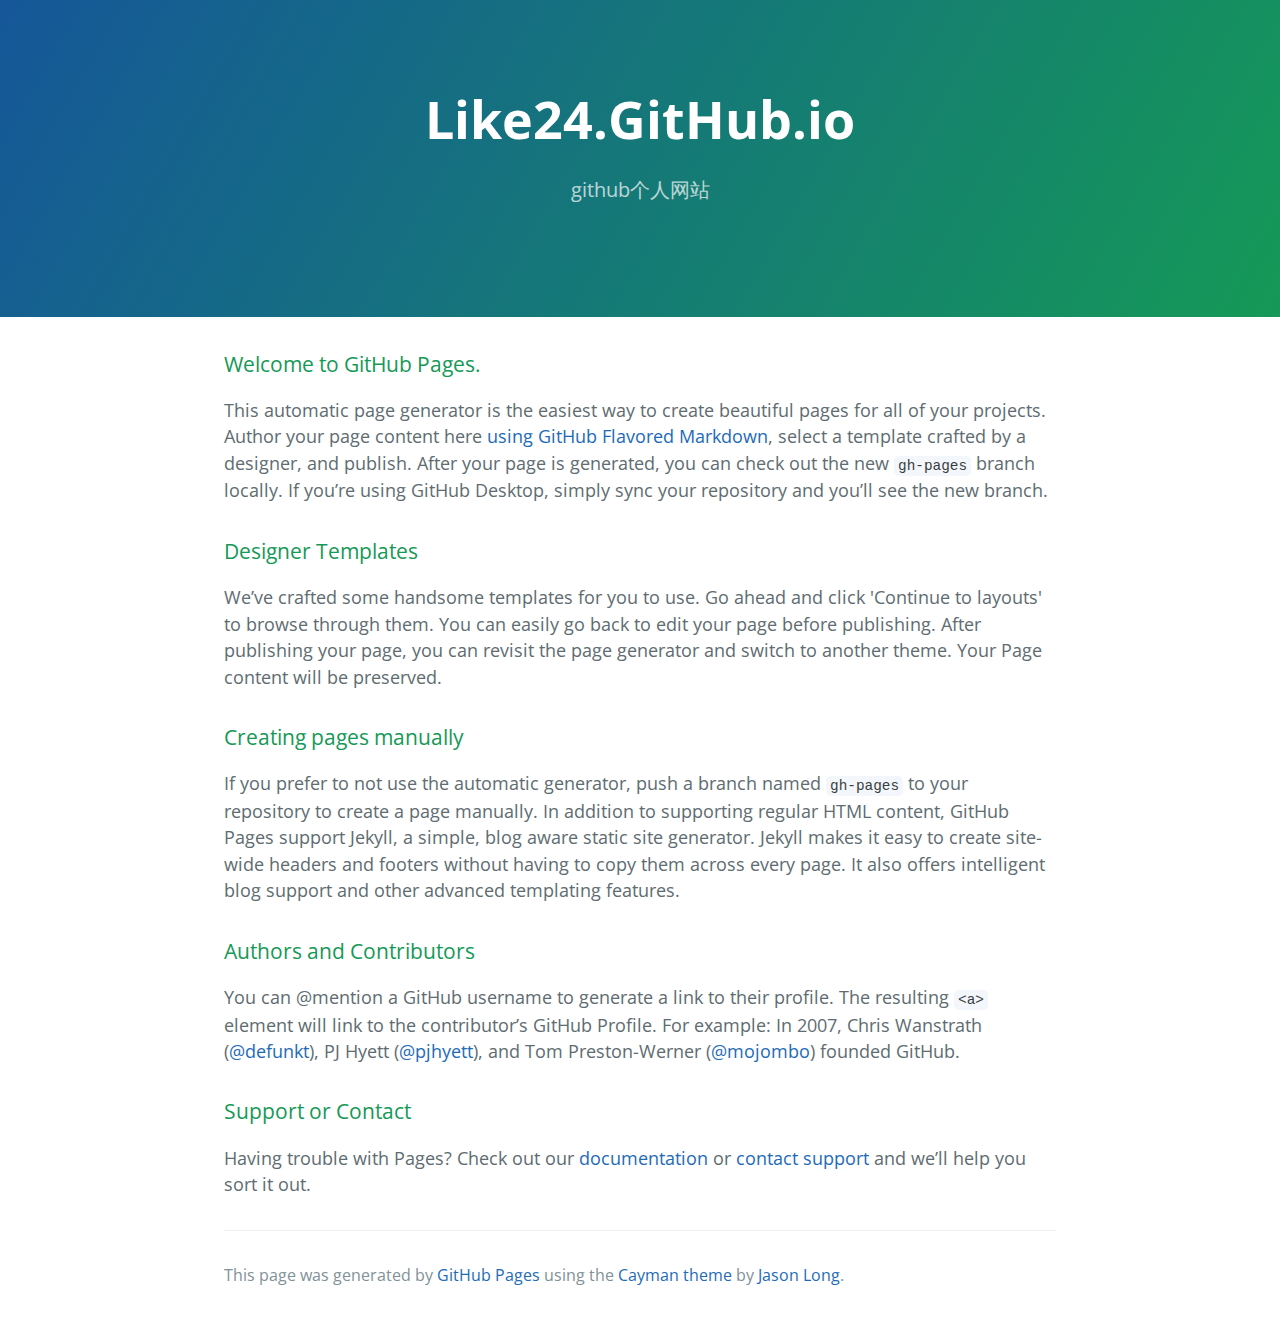
==== index.html @ ed0d40ed "Replace master branch with page content via GitHub" ====
<!DOCTYPE html>
<html lang="en-us">
  <head>
    <meta charset="UTF-8">
    <title>Like24.GitHub.io by like24</title>
    <meta name="viewport" content="width=device-width, initial-scale=1">
    <link rel="stylesheet" type="text/css" href="stylesheets/normalize.css" media="screen">
    <link href='https://fonts.googleapis.com/css?family=Open+Sans:400,700' rel='stylesheet' type='text/css'>
    <link rel="stylesheet" type="text/css" href="stylesheets/stylesheet.css" media="screen">
    <link rel="stylesheet" type="text/css" href="stylesheets/github-light.css" media="screen">
  </head>
  <body>
    <section class="page-header">
      <h1 class="project-name">Like24.GitHub.io</h1>
      <h2 class="project-tagline">github个人网站</h2>
    </section>

    <section class="main-content">
      <h3>
<a id="welcome-to-github-pages" class="anchor" href="#welcome-to-github-pages" aria-hidden="true"><span aria-hidden="true" class="octicon octicon-link"></span></a>Welcome to GitHub Pages.</h3>

<p>This automatic page generator is the easiest way to create beautiful pages for all of your projects. Author your page content here <a href="https://guides.github.com/features/mastering-markdown/">using GitHub Flavored Markdown</a>, select a template crafted by a designer, and publish. After your page is generated, you can check out the new <code>gh-pages</code> branch locally. If you’re using GitHub Desktop, simply sync your repository and you’ll see the new branch.</p>

<h3>
<a id="designer-templates" class="anchor" href="#designer-templates" aria-hidden="true"><span aria-hidden="true" class="octicon octicon-link"></span></a>Designer Templates</h3>

<p>We’ve crafted some handsome templates for you to use. Go ahead and click 'Continue to layouts' to browse through them. You can easily go back to edit your page before publishing. After publishing your page, you can revisit the page generator and switch to another theme. Your Page content will be preserved.</p>

<h3>
<a id="creating-pages-manually" class="anchor" href="#creating-pages-manually" aria-hidden="true"><span aria-hidden="true" class="octicon octicon-link"></span></a>Creating pages manually</h3>

<p>If you prefer to not use the automatic generator, push a branch named <code>gh-pages</code> to your repository to create a page manually. In addition to supporting regular HTML content, GitHub Pages support Jekyll, a simple, blog aware static site generator. Jekyll makes it easy to create site-wide headers and footers without having to copy them across every page. It also offers intelligent blog support and other advanced templating features.</p>

<h3>
<a id="authors-and-contributors" class="anchor" href="#authors-and-contributors" aria-hidden="true"><span aria-hidden="true" class="octicon octicon-link"></span></a>Authors and Contributors</h3>

<p>You can @mention a GitHub username to generate a link to their profile. The resulting <code>&lt;a&gt;</code> element will link to the contributor’s GitHub Profile. For example: In 2007, Chris Wanstrath (<a href="https://github.com/defunkt" class="user-mention">@defunkt</a>), PJ Hyett (<a href="https://github.com/pjhyett" class="user-mention">@pjhyett</a>), and Tom Preston-Werner (<a href="https://github.com/mojombo" class="user-mention">@mojombo</a>) founded GitHub.</p>

<h3>
<a id="support-or-contact" class="anchor" href="#support-or-contact" aria-hidden="true"><span aria-hidden="true" class="octicon octicon-link"></span></a>Support or Contact</h3>

<p>Having trouble with Pages? Check out our <a href="https://help.github.com/pages">documentation</a> or <a href="https://github.com/contact">contact support</a> and we’ll help you sort it out.</p>

      <footer class="site-footer">

        <span class="site-footer-credits">This page was generated by <a href="https://pages.github.com">GitHub Pages</a> using the <a href="https://github.com/jasonlong/cayman-theme">Cayman theme</a> by <a href="https://twitter.com/jasonlong">Jason Long</a>.</span>
      </footer>

    </section>

  
  </body>
</html>
---- stylesheets/stylesheet.css ----
* {
  box-sizing: border-box; }

body {
  padding: 0;
  margin: 0;
  font-family: "Open Sans", "Helvetica Neue", Helvetica, Arial, sans-serif;
  font-size: 16px;
  line-height: 1.5;
  color: #606c71; }

a {
  color: #1e6bb8;
  text-decoration: none; }
  a:hover {
    text-decoration: underline; }

.btn {
  display: inline-block;
  margin-bottom: 1rem;
  color: rgba(255, 255, 255, 0.7);
  background-color: rgba(255, 255, 255, 0.08);
  border-color: rgba(255, 255, 255, 0.2);
  border-style: solid;
  border-width: 1px;
  border-radius: 0.3rem;
  transition: color 0.2s, background-color 0.2s, border-color 0.2s; }
  .btn + .btn {
    margin-left: 1rem; }

.btn:hover {
  color: rgba(255, 255, 255, 0.8);
  text-decoration: none;
  background-color: rgba(255, 255, 255, 0.2);
  border-color: rgba(255, 255, 255, 0.3); }

@media screen and (min-width: 64em) {
  .btn {
    padding: 0.75rem 1rem; } }

@media screen and (min-width: 42em) and (max-width: 64em) {
  .btn {
    padding: 0.6rem 0.9rem;
    font-size: 0.9rem; } }

@media screen and (max-width: 42em) {
  .btn {
    display: block;
    width: 100%;
    padding: 0.75rem;
    font-size: 0.9rem; }
    .btn + .btn {
      margin-top: 1rem;
      margin-left: 0; } }

.page-header {
  color: #fff;
  text-align: center;
  background-color: #159957;
  background-image: linear-gradient(120deg, #155799, #159957); }

@media screen and (min-width: 64em) {
  .page-header {
    padding: 5rem 6rem; } }

@media screen and (min-width: 42em) and (max-width: 64em) {
  .page-header {
    padding: 3rem 4rem; } }

@media screen and (max-width: 42em) {
  .page-header {
    padding: 2rem 1rem; } }

.project-name {
  margin-top: 0;
  margin-bottom: 0.1rem; }

@media screen and (min-width: 64em) {
  .project-name {
    font-size: 3.25rem; } }

@media screen and (min-width: 42em) and (max-width: 64em) {
  .project-name {
    font-size: 2.25rem; } }

@media screen and (max-width: 42em) {
  .project-name {
    font-size: 1.75rem; } }

.project-tagline {
  margin-bottom: 2rem;
  font-weight: normal;
  opacity: 0.7; }

@media screen and (min-width: 64em) {
  .project-tagline {
    font-size: 1.25rem; } }

@media screen and (min-width: 42em) and (max-width: 64em) {
  .project-tagline {
    font-size: 1.15rem; } }

@media screen and (max-width: 42em) {
  .project-tagline {
    font-size: 1rem; } }

.main-content :first-child {
  margin-top: 0; }
.main-content img {
  max-width: 100%; }
.main-content h1, .main-content h2, .main-content h3, .main-content h4, .main-content h5, .main-content h6 {
  margin-top: 2rem;
  margin-bottom: 1rem;
  font-weight: normal;
  color: #159957; }
.main-content p {
  margin-bottom: 1em; }
.main-content code {
  padding: 2px 4px;
  font-family: Consolas, "Liberation Mono", Menlo, Courier, monospace;
  font-size: 0.9rem;
  color: #383e41;
  background-color: #f3f6fa;
  border-radius: 0.3rem; }
.main-content pre {
  padding: 0.8rem;
  margin-top: 0;
  margin-bottom: 1rem;
  font: 1rem Consolas, "Liberation Mono", Menlo, Courier, monospace;
  color: #567482;
  word-wrap: normal;
  background-color: #f3f6fa;
  border: solid 1px #dce6f0;
  border-radius: 0.3rem; }
  .main-content pre > code {
    padding: 0;
    margin: 0;
    font-size: 0.9rem;
    color: #567482;
    word-break: normal;
    white-space: pre;
    background: transparent;
    border: 0; }
.main-content .highlight {
  margin-bottom: 1rem; }
  .main-content .highlight pre {
    margin-bottom: 0;
    word-break: normal; }
.main-content .highlight pre, .main-content pre {
  padding: 0.8rem;
  overflow: auto;
  font-size: 0.9rem;
  line-height: 1.45;
  border-radius: 0.3rem; }
.main-content pre code, .main-content pre tt {
  display: inline;
  max-width: initial;
  padding: 0;
  margin: 0;
  overflow: initial;
  line-height: inherit;
  word-wrap: normal;
  background-color: transparent;
  border: 0; }
  .main-content pre code:before, .main-content pre code:after, .main-content pre tt:before, .main-content pre tt:after {
    content: normal; }
.main-content ul, .main-content ol {
  margin-top: 0; }
.main-content blockquote {
  padding: 0 1rem;
  margin-left: 0;
  color: #819198;
  border-left: 0.3rem solid #dce6f0; }
  .main-content blockquote > :first-child {
    margin-top: 0; }
  .main-content blockquote > :last-child {
    margin-bottom: 0; }
.main-content table {
  display: block;
  width: 100%;
  overflow: auto;
  word-break: normal;
  word-break: keep-all; }
  .main-content table th {
    font-weight: bold; }
  .main-content table th, .main-content table td {
    padding: 0.5rem 1rem;
    border: 1px solid #e9ebec; }
.main-content dl {
  padding: 0; }
  .main-content dl dt {
    padding: 0;
    margin-top: 1rem;
    font-size: 1rem;
    font-weight: bold; }
  .main-content dl dd {
    padding: 0;
    margin-bottom: 1rem; }
.main-content hr {
  height: 2px;
  padding: 0;
  margin: 1rem 0;
  background-color: #eff0f1;
  border: 0; }

@media screen and (min-width: 64em) {
  .main-content {
    max-width: 64rem;
    padding: 2rem 6rem;
    margin: 0 auto;
    font-size: 1.1rem; } }

@media screen and (min-width: 42em) and (max-width: 64em) {
  .main-content {
    padding: 2rem 4rem;
    font-size: 1.1rem; } }

@media screen and (max-width: 42em) {
  .main-content {
    padding: 2rem 1rem;
    font-size: 1rem; } }

.site-footer {
  padding-top: 2rem;
  margin-top: 2rem;
  border-top: solid 1px #eff0f1; }

.site-footer-owner {
  display: block;
  font-weight: bold; }

.site-footer-credits {
  color: #819198; }

@media screen and (min-width: 64em) {
  .site-footer {
    font-size: 1rem; } }

@media screen and (min-width: 42em) and (max-width: 64em) {
  .site-footer {
    font-size: 1rem; } }

@media screen and (max-width: 42em) {
  .site-footer {
    font-size: 0.9rem; } }
---- stylesheets/github-light.css ----
/*
The MIT License (MIT)

Copyright (c) 2016 GitHub, Inc.

Permission is hereby granted, free of charge, to any person obtaining a copy
of this software and associated documentation files (the "Software"), to deal
in the Software without restriction, including without limitation the rights
to use, copy, modify, merge, publish, distribute, sublicense, and/or sell
copies of the Software, and to permit persons to whom the Software is
furnished to do so, subject to the following conditions:

The above copyright notice and this permission notice shall be included in all
copies or substantial portions of the Software.

THE SOFTWARE IS PROVIDED "AS IS", WITHOUT WARRANTY OF ANY KIND, EXPRESS OR
IMPLIED, INCLUDING BUT NOT LIMITED TO THE WARRANTIES OF MERCHANTABILITY,
FITNESS FOR A PARTICULAR PURPOSE AND NONINFRINGEMENT. IN NO EVENT SHALL THE
AUTHORS OR COPYRIGHT HOLDERS BE LIABLE FOR ANY CLAIM, DAMAGES OR OTHER
LIABILITY, WHETHER IN AN ACTION OF CONTRACT, TORT OR OTHERWISE, ARISING FROM,
OUT OF OR IN CONNECTION WITH THE SOFTWARE OR THE USE OR OTHER DEALINGS IN THE
SOFTWARE.

*/

.pl-c /* comment */ {
  color: #969896;
}

.pl-c1 /* constant, variable.other.constant, support, meta.property-name, support.constant, support.variable, meta.module-reference, markup.raw, meta.diff.header */,
.pl-s .pl-v /* string variable */ {
  color: #0086b3;
}

.pl-e /* entity */,
.pl-en /* entity.name */ {
  color: #795da3;
}

.pl-smi /* variable.parameter.function, storage.modifier.package, storage.modifier.import, storage.type.java, variable.other */,
.pl-s .pl-s1 /* string source */ {
  color: #333;
}

.pl-ent /* entity.name.tag */ {
  color: #63a35c;
}

.pl-k /* keyword, storage, storage.type */ {
  color: #a71d5d;
}

.pl-s /* string */,
.pl-pds /* punctuation.definition.string, string.regexp.character-class */,
.pl-s .pl-pse .pl-s1 /* string punctuation.section.embedded source */,
.pl-sr /* string.regexp */,
.pl-sr .pl-cce /* string.regexp constant.character.escape */,
.pl-sr .pl-sre /* string.regexp source.ruby.embedded */,
.pl-sr .pl-sra /* string.regexp string.regexp.arbitrary-repitition */ {
  color: #183691;
}

.pl-v /* variable */ {
  color: #ed6a43;
}

.pl-id /* invalid.deprecated */ {
  color: #b52a1d;
}

.pl-ii /* invalid.illegal */ {
  color: #f8f8f8;
  background-color: #b52a1d;
}

.pl-sr .pl-cce /* string.regexp constant.character.escape */ {
  font-weight: bold;
  color: #63a35c;
}

.pl-ml /* markup.list */ {
  color: #693a17;
}

.pl-mh /* markup.heading */,
.pl-mh .pl-en /* markup.heading entity.name */,
.pl-ms /* meta.separator */ {
  font-weight: bold;
  color: #1d3e81;
}

.pl-mq /* markup.quote */ {
  color: #008080;
}

.pl-mi /* markup.italic */ {
  font-style: italic;
  color: #333;
}

.pl-mb /* markup.bold */ {
  font-weight: bold;
  color: #333;
}

.pl-md /* markup.deleted, meta.diff.header.from-file */ {
  color: #bd2c00;
  background-color: #ffecec;
}

.pl-mi1 /* markup.inserted, meta.diff.header.to-file */ {
  color: #55a532;
  background-color: #eaffea;
}

.pl-mdr /* meta.diff.range */ {
  font-weight: bold;
  color: #795da3;
}

.pl-mo /* meta.output */ {
  color: #1d3e81;
}
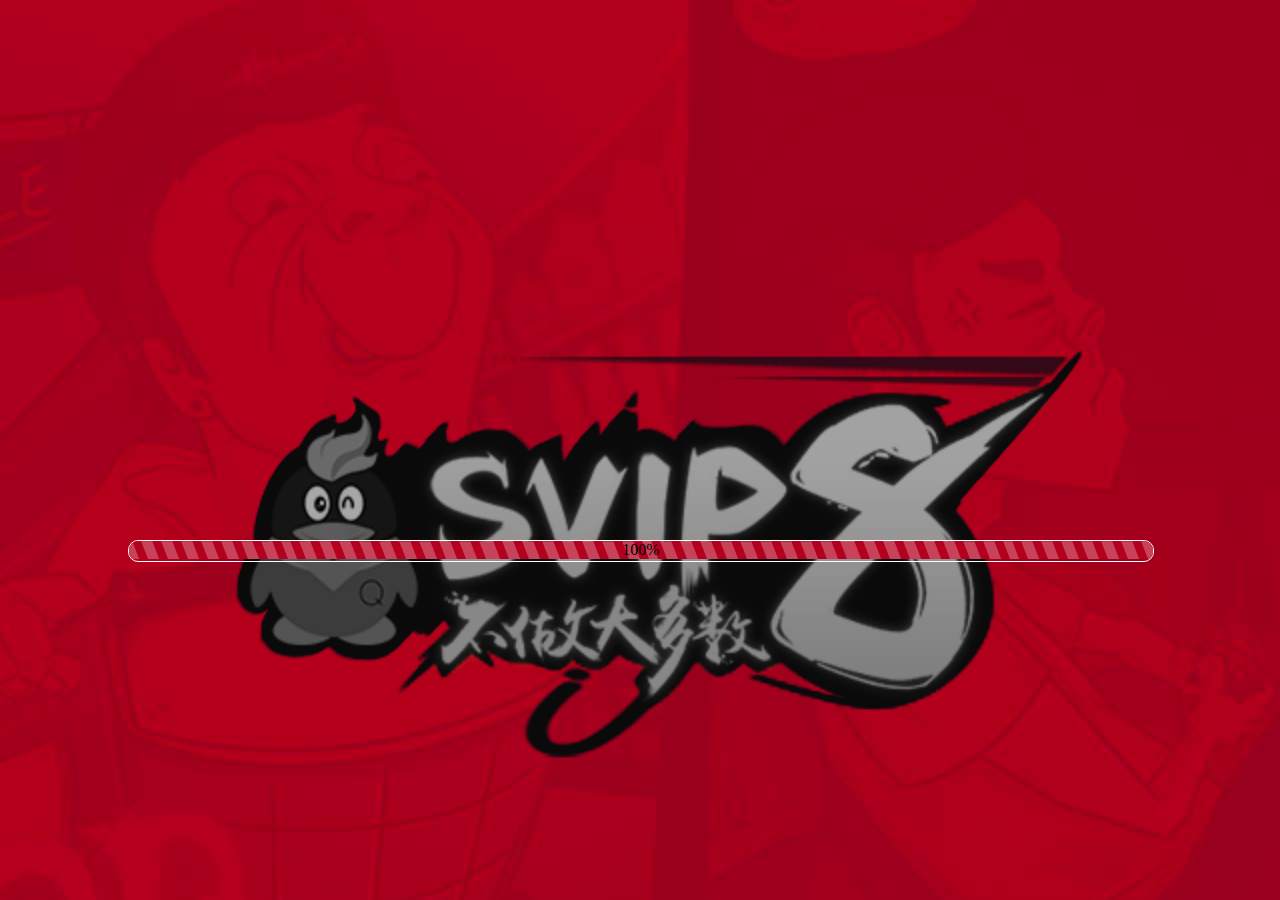
==== commit 5a4675e8: "尹璐的git个人网站version1.0" ====
--- a/index.html
+++ b/index.html
@@ -1,53 +1,123 @@
-<!DOCTYPE html>
-<html lang="en-us">
-  <head>
-    <meta charset="UTF-8">
-    <title>Like24.GitHub.io by like24</title>
-    <meta name="viewport" content="width=device-width, initial-scale=1">
-    <link rel="stylesheet" type="text/css" href="stylesheets/normalize.css" media="screen">
-    <link href='https://fonts.googleapis.com/css?family=Open+Sans:400,700' rel='stylesheet' type='text/css'>
-    <link rel="stylesheet" type="text/css" href="stylesheets/stylesheet.css" media="screen">
-    <link rel="stylesheet" type="text/css" href="stylesheets/github-light.css" media="screen">
-  </head>
-  <body>
-    <section class="page-header">
-      <h1 class="project-name">Like24.GitHub.io</h1>
-      <h2 class="project-tagline">github个人网站</h2>
-    </section>
-
-    <section class="main-content">
-      <h3>
-<a id="welcome-to-github-pages" class="anchor" href="#welcome-to-github-pages" aria-hidden="true"><span aria-hidden="true" class="octicon octicon-link"></span></a>Welcome to GitHub Pages.</h3>
-
-<p>This automatic page generator is the easiest way to create beautiful pages for all of your projects. Author your page content here <a href="https://guides.github.com/features/mastering-markdown/">using GitHub Flavored Markdown</a>, select a template crafted by a designer, and publish. After your page is generated, you can check out the new <code>gh-pages</code> branch locally. If you’re using GitHub Desktop, simply sync your repository and you’ll see the new branch.</p>
-
-<h3>
-<a id="designer-templates" class="anchor" href="#designer-templates" aria-hidden="true"><span aria-hidden="true" class="octicon octicon-link"></span></a>Designer Templates</h3>
-
-<p>We’ve crafted some handsome templates for you to use. Go ahead and click 'Continue to layouts' to browse through them. You can easily go back to edit your page before publishing. After publishing your page, you can revisit the page generator and switch to another theme. Your Page content will be preserved.</p>
-
-<h3>
-<a id="creating-pages-manually" class="anchor" href="#creating-pages-manually" aria-hidden="true"><span aria-hidden="true" class="octicon octicon-link"></span></a>Creating pages manually</h3>
-
-<p>If you prefer to not use the automatic generator, push a branch named <code>gh-pages</code> to your repository to create a page manually. In addition to supporting regular HTML content, GitHub Pages support Jekyll, a simple, blog aware static site generator. Jekyll makes it easy to create site-wide headers and footers without having to copy them across every page. It also offers intelligent blog support and other advanced templating features.</p>
-
-<h3>
-<a id="authors-and-contributors" class="anchor" href="#authors-and-contributors" aria-hidden="true"><span aria-hidden="true" class="octicon octicon-link"></span></a>Authors and Contributors</h3>
-
-<p>You can @mention a GitHub username to generate a link to their profile. The resulting <code>&lt;a&gt;</code> element will link to the contributor’s GitHub Profile. For example: In 2007, Chris Wanstrath (<a href="https://github.com/defunkt" class="user-mention">@defunkt</a>), PJ Hyett (<a href="https://github.com/pjhyett" class="user-mention">@pjhyett</a>), and Tom Preston-Werner (<a href="https://github.com/mojombo" class="user-mention">@mojombo</a>) founded GitHub.</p>
-
-<h3>
-<a id="support-or-contact" class="anchor" href="#support-or-contact" aria-hidden="true"><span aria-hidden="true" class="octicon octicon-link"></span></a>Support or Contact</h3>
-
-<p>Having trouble with Pages? Check out our <a href="https://help.github.com/pages">documentation</a> or <a href="https://github.com/contact">contact support</a> and we’ll help you sort it out.</p>
-
-      <footer class="site-footer">
-
-        <span class="site-footer-credits">This page was generated by <a href="https://pages.github.com">GitHub Pages</a> using the <a href="https://github.com/jasonlong/cayman-theme">Cayman theme</a> by <a href="https://twitter.com/jasonlong">Jason Long</a>.</span>
-      </footer>
-
-    </section>
-
-  
-  </body>
-</html>
+<!doctype html>
+<html lang="en">
+
+<head>
+	<meta charset="UTF-8">
+	<meta name="viewport" content="width=device-width,initial-scale=1.0,user-scalable=no" />
+	<meta name="format-detection" content="telephone=no" />
+	<meta name="format-detection" content="email=no" />
+	<title>vip8</title>
+	<link rel="stylesheet" href="css/style.css">
+	<link rel="stylesheet" href="css/animate.css">
+</head>
+
+<body>
+	<div class="warp" id="warp">
+		<div id="main">
+
+			<section class="page2 active">
+				<img src="img/logo (1).png" class="_logo animated">
+				<img src="img/gray-logo.png" class="gray-logo animated fadeOut">
+				<div id="input">
+					<div></div>
+				</div>
+			</section>
+			<section class="page3">
+				<img src="img/font.png" class="font animated bounceInUp">
+				<img src="img/light (1).png" class="font animated feedIn">
+			</section>
+			<section class="page1">
+				<img src="img/font(1).png" class="font1 animated bounceInUp">
+				<img src="img/light (2).png" class="font animated feedIn">
+			</section>
+			<section class="page4">
+				<img src="img/font(2).png" class="font2 animated bounceInUp">
+				<img src="img/light (3).png" class="font animated feedIn">
+			</section>
+			<section class="page5">
+				<img src="img/font(3).png" class="font3 animated bounceInUp">
+			</section>
+			<section class="page6">
+				<img src="img/logo.png" style="-webkit-animation-delay:1.5s" class="logo animated bounceInUp">
+				<img src="img/logo1.png" class="logo1 animated zoomInLeft">
+				<img src="img/logo2.png" style="-webkit-animation-delay:0.5s" class="logo1 animated zoomInLeft">
+				<img src="img/logo3.png" style="-webkit-animation-delay:0.8s" class="logo1 animated zoomInLeft">
+				<img src="img/logo4.png" style="-webkit-animation-delay:1.5s" class="logo1 animated zoomInLeft">
+				<img src="img/font(4).png" class="font4">
+				<img src="img/btn.png" style="-webkit-animation-delay:1.5s" class="btn animated zoomInUp">
+			</section>
+		</div>
+	</div>
+	<script src="js/zepto.min.js"></script>
+	<script>
+		var section = $("#main section");
+		//向下滑
+		$("#warp").swipeUp(function () {
+				var index = $("#main .active").index();
+				index = index + 1 >= section.length ? section.length - 1 : index + 1;
+
+				$("#main").animate({
+					translateY: (-index * 100) + "%"
+				}, 500, "ease", function () {
+					section.eq(index).addClass("active").siblings().removeClass("active");
+				})
+			})
+			//向上滑
+		$("#warp").swipeDown(function () {
+			var index = $("#main .active").index();
+			index = index - 1 <= 0 ? 0 : index - 1;
+
+			$("#main").animate({
+				translateY: (-index * 100) + "%"
+			}, 500, "ease", function () {
+				section.eq(index).addClass("active").siblings().removeClass("active");
+			})
+		})
+
+		/*<!--
+			loading效果
+			要求：当页面加载完成后才显示，如果没有加载完成，显示加载百分比
+
+			页面显示的条件：加载完成显示页面（ 页面中所有的图片加载完了 ）
+			现在可以实现：一张图片的加载
+			
+			百分几的条件，单数/总数
+		-->*/
+
+		var imgArray = [];
+
+		$("img").each(function () {
+			imgArray.push($(this).attr("src"))
+
+		})
+
+		function loadImg(imgSrc, callback) {
+			var img = new Image();
+			img.src = imgSrc;
+			img.onload = function () {
+				callback();
+			}
+		}
+
+		function loadImgAll(imgArr, index, callback, endCallback) {
+
+			if (index >= imgArr.length) {
+				endCallback();
+			} else {
+				loadImg(imgArr[index], function () {
+					callback(index + 1, imgArr.length);
+					loadImgAll(imgArr, ++index, callback, endCallback)
+				})
+			}
+		}
+		loadImgAll(imgArray, 0, function (index, len) {
+			console.log("正在加载第" + index + "张/总共" + len + "张")
+			$("#input").width(Math.floor(index / len * 100 - 20) + "%");
+			$("#input div").html(Math.floor(index / len * 100) + "%");
+		}, function () {
+			console.log("加载完成")
+		})
+	</script>
+</body>
+
+</html>--- a/css/style.css
+++ b/css/style.css
@@ -0,0 +1,97 @@
+* {
+  margin: 0;
+  padding: 0; }
+
+html, body, .warp, #main {
+  width: 100%;
+  height: 100%; }
+
+*, *:before, *:after {
+  border-sizing: border-box; }
+
+/*----------------warp-------------------*/
+.warp {
+  overflow: hidden; }
+
+#main section * {
+  display: none; }
+
+#main section.active * {
+  display: block; }
+
+/*-------------------section-------------*/
+section {
+  width: 100%;
+  height: 100%;
+  position: relative; }
+  section img {
+    position: absolute; }
+
+.font, .font1, .font2, .font3 {
+  width: 100%;
+  bottom: 0; }
+
+/*------------------------pages---------------*/
+.page1 {
+  background: url(../img/bg_3.jpg) no-repeat;
+  background-size: 100%; }
+
+.page2 {
+  background: url(../img/bg.jpg) no-repeat;
+  background-size: 100%; }
+
+.page3 {
+  background: url(../img/bg_4.jpg) no-repeat;
+  background-size: 100%; }
+
+.page4 {
+  background: url(../img/bg_2.jpg) no-repeat;
+  background-size: 100%; }
+
+.page5 {
+  background: url(../img/bg_1.jpg) no-repeat;
+  background-size: 100%; }
+
+.page6 {
+  background: url(../img/bg.jpg) no-repeat;
+  background-size: 100%; }
+
+.page2 ._logo {
+  width: 100%;
+  top: 35%;
+  left: 0; }
+.page2 .gray-logo {
+  width: 100%;
+  top: 35%;
+  left: 0; }
+.page2 #input {
+  text-align: center;
+  height: 20px;
+  width: 80%;
+  border: 1px solid #fff;
+  border-radius: 10px;
+  overflow: hidden;
+  left: 10%;
+  top: 60%;
+  position: absolute; }
+  .page2 #input div {
+    background: url(../img/loading.png) repeat; }
+  .page2 #input .loading {
+    -webkit-transition: translateX .5s; }
+
+.page6 .btn {
+  width: 80%;
+  top: 80%;
+  left: 10%; }
+.page6 .logo {
+  width: 90%;
+  top: 15%;
+  z-index: 20; }
+.page6 .logo1 {
+  width: 100%;
+  top: 15%; }
+.page6 .font4 {
+  width: 100%;
+  top: 45%; }
+
+/*# sourceMappingURL=style.css.map */
